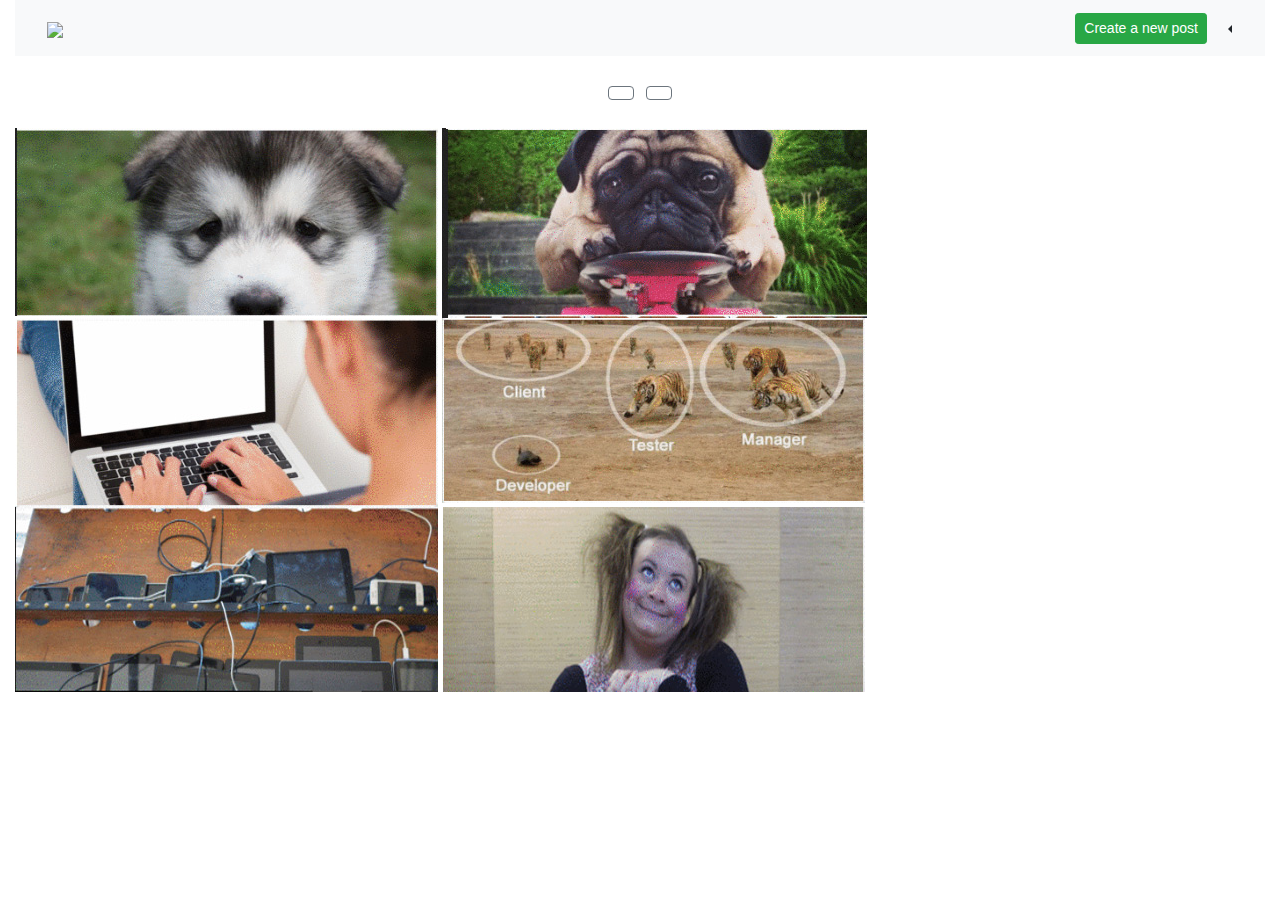
==== index.html @ fec9fbfd "Instagram photo with Bootstrap" ====
<!DOCTYPE html>
<html lang="en">
  <head>
    <meta charset="UTF-8">
    <meta name="viewport" content="width=device-width, initial-scale=1.0">
    <meta http-equiv="X-UA-Compatible" content="ie=edge">
    <title>Photo Feed Bootstrap</title>
    <link rel="stylesheet" type="text/css" href="style.css" />
    <link rel="stylesheet" href="https://use.fontawesome.com/releases/v5.8.1/css/all.css"
        integrity="sha384-50oBUHEmvpQ+1lW4y57PTFmhCaXp0ML5d60M1M7uH2+nqUivzIebhndOJK28anvf" crossorigin="anonymous">
    <link rel="stylesheet" href="https://stackpath.bootstrapcdn.com/bootstrap/4.3.1/css/bootstrap.min.css"
        integrity="sha384-ggOyR0iXCbMQv3Xipma34MD+dH/1fQ784/j6cY/iJTQUOhcWr7x9JvoRxT2MZw1T" crossorigin="anonymous">

  </head>

  <body>
    <div class="container-fluid">
      <!-- Image and text -->
      <nav class="h-50 navbar navbar-light bg-light justify-content-between">
        <a class="navbar-brand"><i class="fab fa-instagram p-2" width="100"></i><img src="https://cdn.pixabay.com/photo/2016/08/15/01/29/instagram-1594387_960_720.png" width="100"></img></a>
        <form class="form-inline">
          <button type="button" class="btn btn-success btn-sm mr-2" data-toggle="modal" data-target="#myModal">Create a new post</button>

          <!-- Default dropleft button -->
          <div class="btn-group dropleft">
            <button type="button" class="btn  bg-light dropdown-toggle" data-toggle="dropdown" aria-haspopup="true" aria-expanded="false">
              <i class="fas fa-cog"></i>
            </button>

              <div class="dropdown-menu"> <!--dropdown links-->
                <a class="dropdown-item" href="#">Action</a>
                <a class="dropdown-item" href="#">Another action</a>
                <a class="dropdown-item" href="#">Something else here</a>
                <div class="dropdown-divider"></div>
                <a class="dropdown-item" href="#">Separated link</a>
              </div> <!--dropdown links-->

          </div> <!--dropdown-->
        </form>
      </nav>

      <div class="modal" id="myModal" tabindex="-1" role="dialog" >
        <div class="modal-dialog" role="document">
          <div class="modal-content">
            <div class="modal-header">
              <button type="button" class="close" data-dismiss="modal" aria-label="Close">
                <span aria-hidden="true">&times;</span>
              </button>
            </div>
            <div class="modal-body">
              <form>
                <div class="form-group">
                  <textarea class="form-control" rows="3"></textarea>
                </div>
                <button type="button" class="btn btn-outline-secondary"><i class="fas fa-camera"></i></button>
                <button type="button" class="btn btn-outline-secondary"><i class="fas fa-map-marker-alt"></i></button>
            </form>
            </div>
            <div class="modal-footer">
              <button type="button" class="btn btn-outline-secondary">Cancel</button>
              <button type="button" class="btn btn-success">Publish</button>
            </div>
          </div>
        </div>
        </div>
        <!--botones navegacion entre index y second-->
        <div class="text-center py-4">
            <a type="button" class="btn btn-outline-secondary mr-2" href="index.html">
                <i class="fas fa-th"></i>
            </a>
            <a type="button" class="btn btn-outline-secondary" href="second.html">
                <i class="fas fa-square"></i>
            </a>
        </div>


     <content>
       <div class="row">
         <div class="col-4">
           <img src="puppy.jpg"></img>
         </div>
         <div class="col-4">
           <img src="puppy-skate.jpg"></img>
         </div>
         <div class="col-4">
           <div class="embed-responsive embed-responsive-4by9">
            <iframe  allowfullscreen src="https://youtu.be/cBW9m8LyXPs" class="embed-responsive"></iframe>
           </div>
        </div>
         <div class="col-4">
           <img src="paparazzi.jpg"></img>
         </div>
         <div class="col-4">
           <img src="manager.jpg"></img>
         </div>
         <div class="col-4">
           <div class="embed-responsive embed-responsive-4by9">
            <iframe  allowfullscreen src="https://youtu.be/cBW9m8LyXPs" class="embed-responsive"></iframe>
           </div>
         </div>
         <div class="col-4">
           <img src="tecnologia.jpg"></img>
         </div>
         <div class="col-4">
           <img src="chapes.jpg"></img>
         </div>

       </div>

     </content>
    </div> <!--container web-->

    <script src="https://code.jquery.com/jquery-3.3.1.slim.min.js"
        integrity="sha384-q8i/X+965DzO0rT7abK41JStQIAqVgRVzpbzo5smXKp4YfRvH+8abtTE1Pi6jizo"
        crossorigin="anonymous"></script>
    <script src="https://cdnjs.cloudflare.com/ajax/libs/popper.js/1.14.7/umd/popper.min.js"
        integrity="sha384-UO2eT0CpHqdSJQ6hJty5KVphtPhzWj9WO1clHTMGa3JDZwrnQq4sF86dIHNDz0W1"
        crossorigin="anonymous"></script>
    <script src="https://stackpath.bootstrapcdn.com/bootstrap/4.3.1/js/bootstrap.min.js"
        integrity="sha384-JjSmVgyd0p3pXB1rRibZUAYoIIy6OrQ6VrjIEaFf/nJGzIxFDsf4x0xIM+B07jRM"
        crossorigin="anonymous"></script>

  </body>
</html>
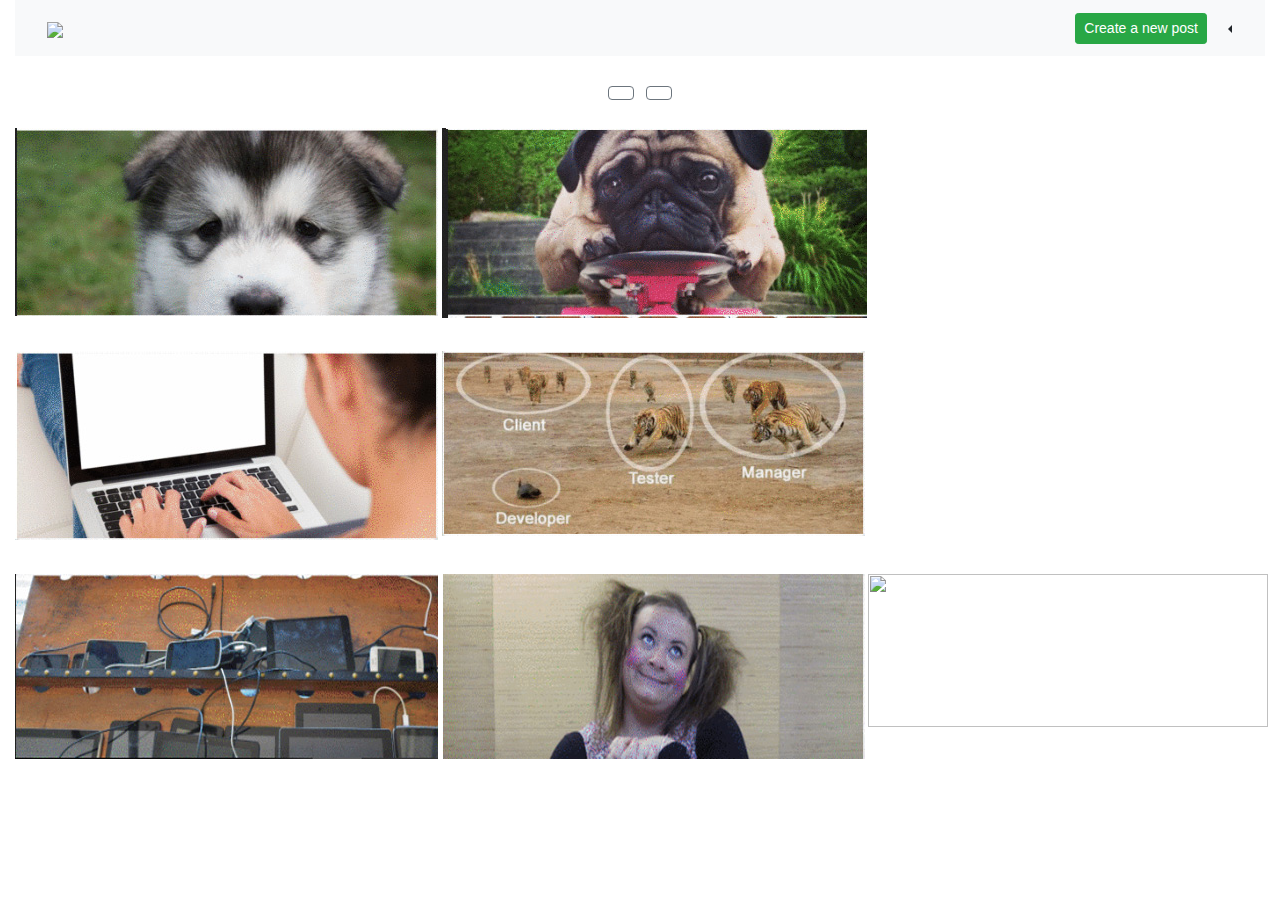
==== commit d28c3c0b: "Instagram Photo feed with bootstrap" ====
--- a/index.html
+++ b/index.html
@@ -83,8 +83,8 @@
            <img src="puppy-skate.jpg"></img>
          </div>
          <div class="col-4">
-           <div class="embed-responsive embed-responsive-4by9">
-            <iframe  allowfullscreen src="https://youtu.be/cBW9m8LyXPs" class="embed-responsive"></iframe>
+           <div class="embed-responsive embed-responsive-16by9">
+             <iframe class="embed-responsive-item" src="https://www.youtube.com/embed/zpOULjyy-n8?rel=0" allowfullscreen></iframe>
            </div>
         </div>
          <div class="col-4">
@@ -94,9 +94,9 @@
            <img src="manager.jpg"></img>
          </div>
          <div class="col-4">
-           <div class="embed-responsive embed-responsive-4by9">
-            <iframe  allowfullscreen src="https://youtu.be/cBW9m8LyXPs" class="embed-responsive"></iframe>
-           </div>
+           <div class="embed-responsive embed-responsive-16by9">
+              <iframe class="embed-responsive-item" src="https://www.youtube.com/embed/zpOULjyy-n8?rel=0" allowfullscreen></iframe>
+            </div>
          </div>
          <div class="col-4">
            <img src="tecnologia.jpg"></img>
@@ -104,7 +104,9 @@
          <div class="col-4">
            <img src="chapes.jpg"></img>
          </div>
-
+         <div class="col-4">
+           <img src="https://media.giphy.com/media/13gvXfEVlxQjDO/giphy.gif" width="400px" height="153px"></img>
+         </div>
        </div>
 
      </content>
